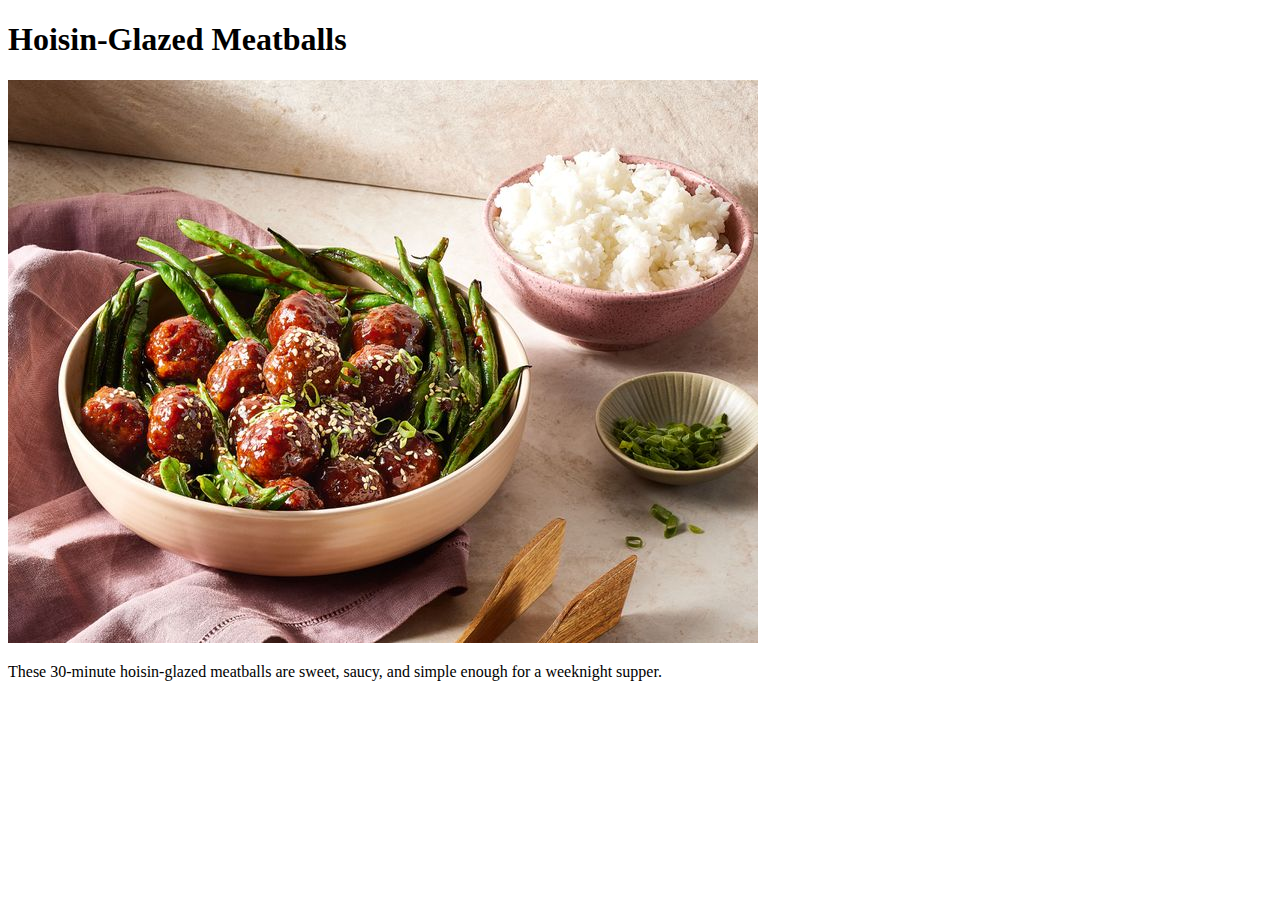
==== recipes/meatballs.html @ 44b5bb1c "add new recipe" ====
<!DOCTYPE html>
<html lang="en">
	<head>
		<meta charset="UTF-8">
		<title>SHLM Media</title>
	</head>

	<body>
		<h1>Hoisin-Glazed Meatballs</h1>
        <img src="../images/meatballs.jpg" alt="Picture of the meal">
        <p>These 30-minute hoisin-glazed meatballs are sweet, saucy, and simple enough for a weeknight supper.</p>
	</body>
</html>
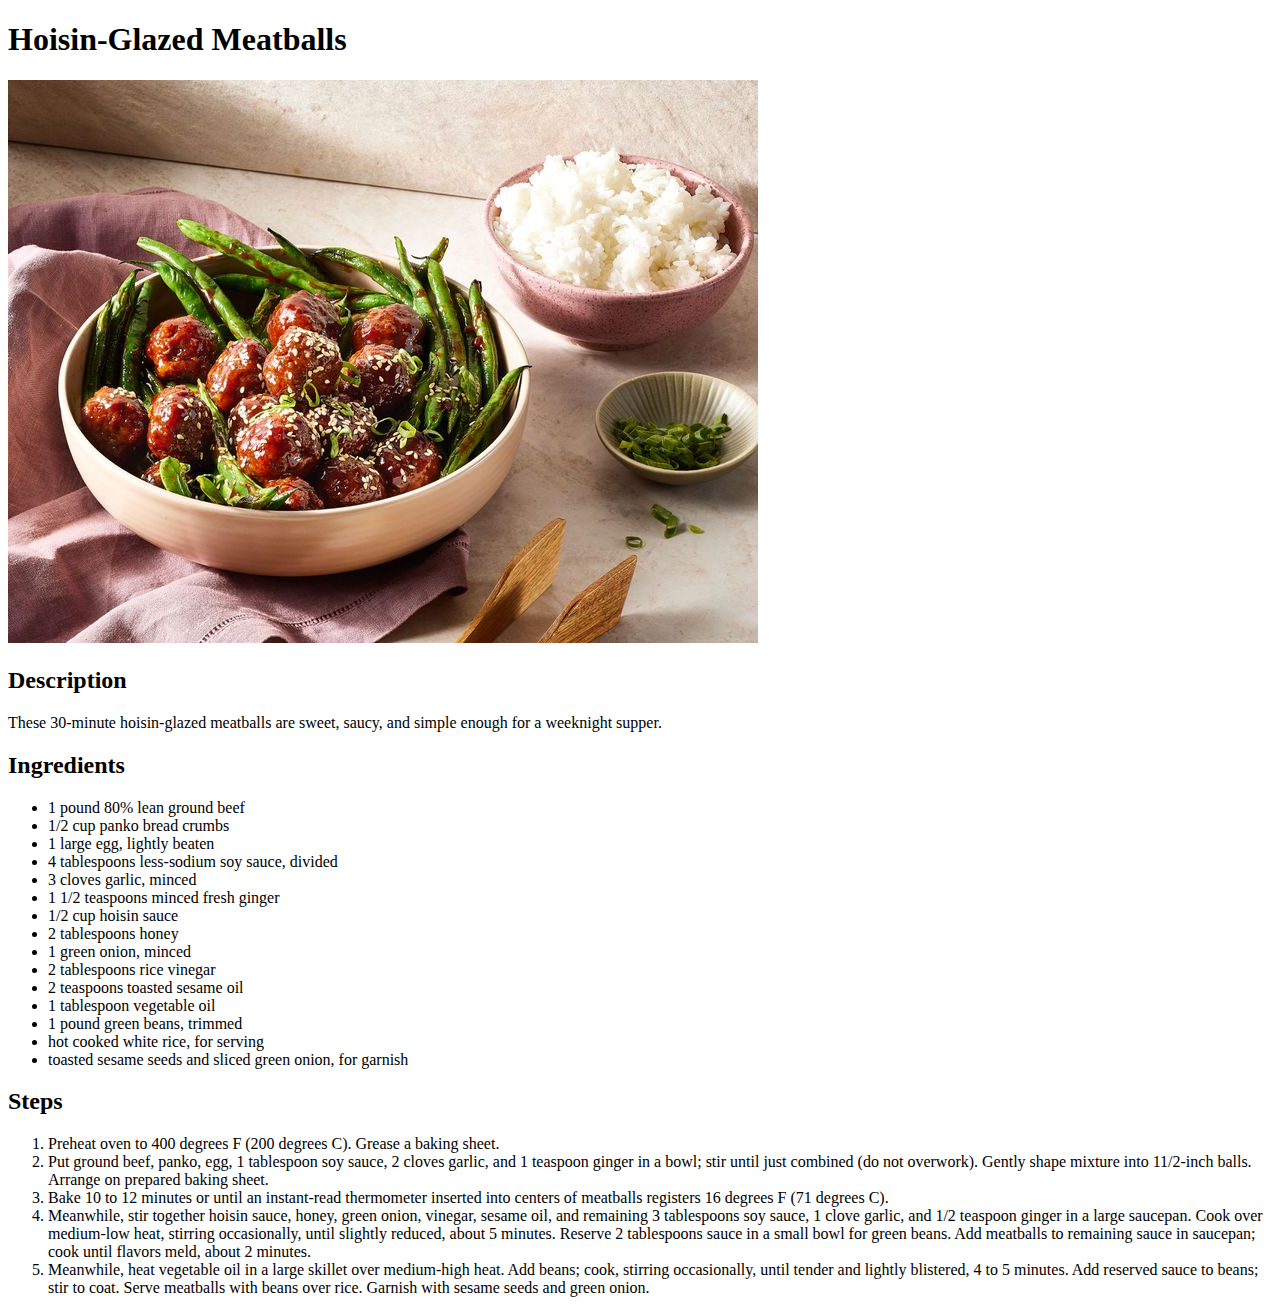
==== commit a209891f: "Add recipe to meatballs.html" ====
--- a/recipes/meatballs.html
+++ b/recipes/meatballs.html
@@ -8,6 +8,36 @@
 	<body>
 		<h1>Hoisin-Glazed Meatballs</h1>
         <img src="../images/meatballs.jpg" alt="Picture of the meal">
+
+        <h2>Description</h2>
         <p>These 30-minute hoisin-glazed meatballs are sweet, saucy, and simple enough for a weeknight supper.</p>
+
+        <h2>Ingredients</h2>
+        <ul>
+            <li>1 pound 80% lean ground beef</li>
+            <li>1/2 cup panko bread crumbs</li>
+            <li>1 large egg, lightly beaten</li>
+            <li>4 tablespoons less-sodium soy sauce, divided</li>
+            <li>3 cloves garlic, minced</li>
+            <li>1 1/2 teaspoons minced fresh ginger</li>
+            <li>1/2 cup hoisin sauce</li>
+            <li>2 tablespoons honey</li>
+            <li>1 green onion, minced</li>
+            <li>2 tablespoons rice vinegar</li>
+            <li>2 teaspoons toasted sesame oil</li>
+            <li>1 tablespoon vegetable oil</li>
+            <li>1 pound green beans, trimmed</li>
+            <li>hot cooked white rice, for serving</li>
+            <li>toasted sesame seeds and sliced green onion, for garnish</li>
+        </ul>
+
+        <h2>Steps</h2>
+        <ol>
+            <li>Preheat oven to 400 degrees F (200 degrees C). Grease a baking sheet.</li>
+            <li>Put ground beef, panko, egg, 1 tablespoon soy sauce, 2 cloves garlic, and 1 teaspoon ginger in a bowl; stir until just combined (do not overwork). Gently shape mixture into 11/2-inch balls. Arrange on prepared baking sheet.</li>
+            <li>Bake 10 to 12 minutes or until an instant-read thermometer inserted into centers of meatballs registers 16 degrees F (71 degrees C).</li>
+            <li>Meanwhile, stir together hoisin sauce, honey, green onion, vinegar, sesame oil, and remaining 3 tablespoons soy sauce, 1 clove garlic, and 1/2 teaspoon ginger in a large saucepan. Cook over medium-low heat, stirring occasionally, until slightly reduced, about 5 minutes. Reserve 2 tablespoons sauce in a small bowl for green beans. Add meatballs to remaining sauce in saucepan; cook until flavors meld, about 2 minutes.</li>
+            <li>Meanwhile, heat vegetable oil in a large skillet over medium-high heat. Add beans; cook, stirring occasionally, until tender and lightly blistered, 4 to 5 minutes. Add reserved sauce to beans; stir to coat. Serve meatballs with beans over rice. Garnish with sesame seeds and green onion.</li>
+        </ol>
 	</body>
 </html>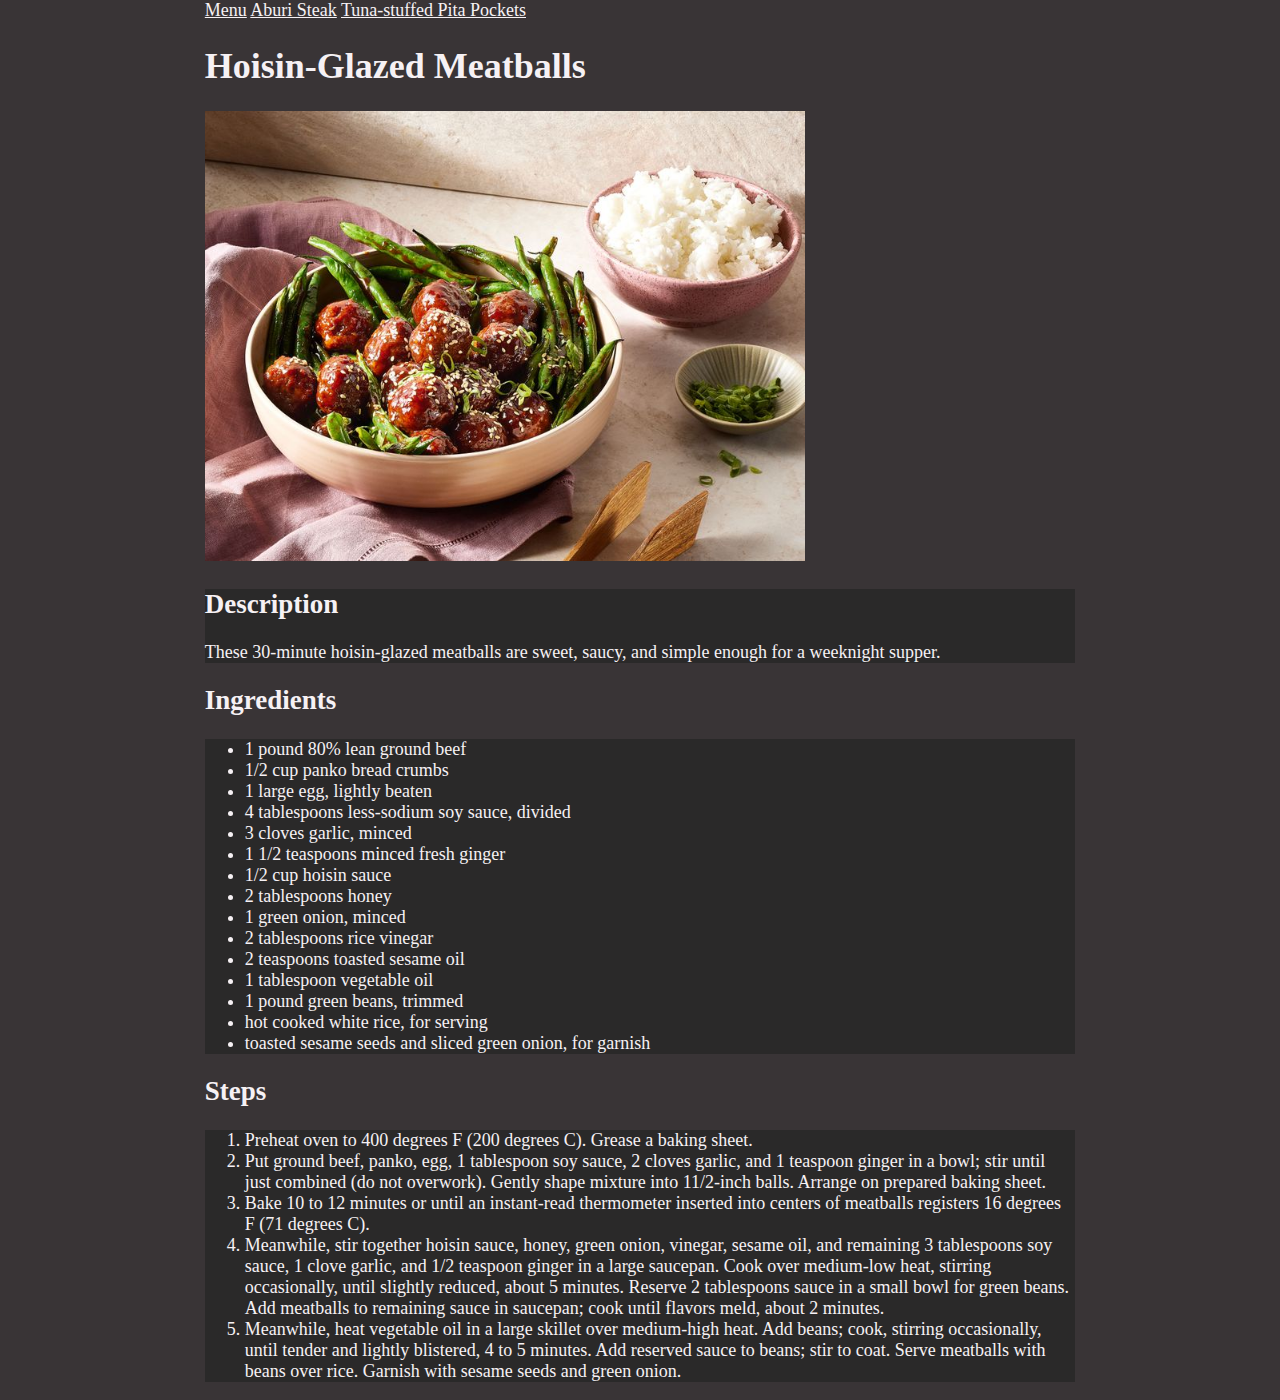
==== commit f29ede4e: "Add styles.css and style all the html files" ====
--- a/recipes/meatballs.html
+++ b/recipes/meatballs.html
@@ -3,14 +3,21 @@
 	<head>
 		<meta charset="UTF-8">
 		<title>SHLM Media</title>
+      <link rel="stylesheet" href="../styles.css">
 	</head>
 
 	<body>
+    <a href="../index.html">Menu</a>
+    <a href="steak.html">Aburi Steak</a>
+    <a href="pocket.html">Tuna-stuffed Pita Pockets</a>
+
 		<h1>Hoisin-Glazed Meatballs</h1>
         <img src="../images/meatballs.jpg" alt="Picture of the meal">
 
+    <div>
         <h2>Description</h2>
         <p>These 30-minute hoisin-glazed meatballs are sweet, saucy, and simple enough for a weeknight supper.</p>
+    </div>
 
         <h2>Ingredients</h2>
         <ul>
--- a/styles.css
+++ b/styles.css
@@ -0,0 +1,36 @@
+body {
+    background-color: rgba(37,32,34,0.91);
+    color: rgb(246, 241, 244);
+    margin: auto;
+    width: 68%;
+    font-size: 18px;
+}
+
+a {
+    color: rgb(246, 241, 244);
+}
+
+img {
+    width: 600px;
+    height: 450px;
+}
+
+ul,
+ol {
+    background-color: #2a2929;
+}
+
+div {
+    background-color: #2a2929;
+}
+
+.images {
+    width: 450px;
+    height: 338px;
+}
+
+.container {
+    width: 90%;
+    height: 60%;
+    text-align: center;
+}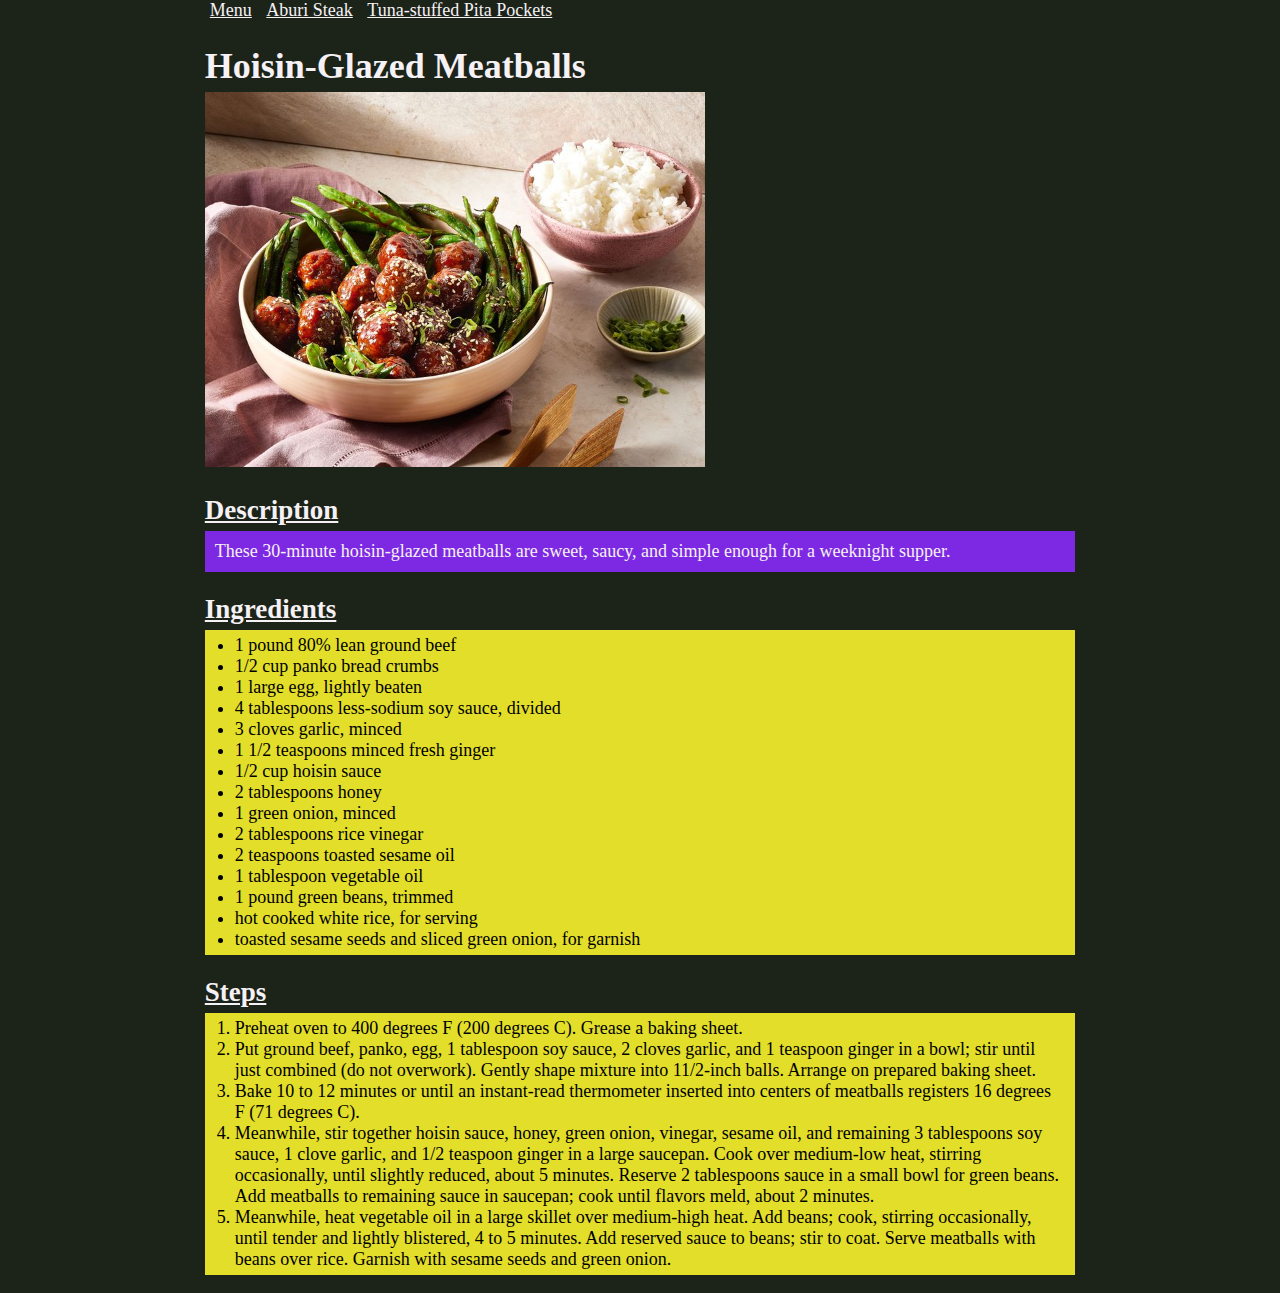
==== commit 30a3d5c5: "Add padding and margin, changed layouts and colors" ====
--- a/recipes/meatballs.html
+++ b/recipes/meatballs.html
@@ -16,7 +16,7 @@
 
     <div>
         <h2>Description</h2>
-        <p>These 30-minute hoisin-glazed meatballs are sweet, saucy, and simple enough for a weeknight supper.</p>
+        <p class="description-text">These 30-minute hoisin-glazed meatballs are sweet, saucy, and simple enough for a weeknight supper.</p>
     </div>
 
         <h2>Ingredients</h2>
--- a/styles.css
+++ b/styles.css
@@ -1,5 +1,5 @@
 body {
-    background-color: rgba(37,32,34,0.91);
+    background-color: rgba(11, 19, 9, 0.93);
     color: rgb(246, 241, 244);
     margin: auto;
     width: 68%;
@@ -8,29 +8,63 @@
 
 a {
     color: rgb(246, 241, 244);
+    margin: 5px;
 }
 
 img {
-    width: 600px;
-    height: 450px;
+    width: 500px;
+    height: 375px;
 }
 
 ul,
 ol {
-    background-color: #2a2929;
+    background-color: rgb(227, 222, 41);
+    color: black;
+    padding: 5px 10px 5px 30px;
+    margin-top: 5px;
 }
 
-div {
-    background-color: #2a2929;
+.container {
+    background-color: rgb(125, 41, 227);
+    margin-top: 5px;
+}
+
+h1 {
+    margin-bottom: 5px;
+}
+
+#headline {
+    margin-bottom: 20px;
+    text-align: center;
+}
+
+h2 {
+    text-decoration: underline;
+    margin-bottom: 5px
+}
+
+.description-text {
+    background-color: rgb(125, 41, 227);
+    padding: 10px;
+    margin-top: 5px;
 }
 
 .images {
-    width: 450px;
-    height: 338px;
+    width: 225px;
+    height: auto;
+    display: inline-block;
+    margin: 5px;
 }
 
 .container {
-    width: 90%;
-    height: 60%;
+    width: 500px;
+    height: auto;
     text-align: center;
+    background-color: rgb(125, 41, 227);
+    margin: auto;
+}
+
+#link-div {
+    text-align: center;
+    margin: auto auto 5px;
 }